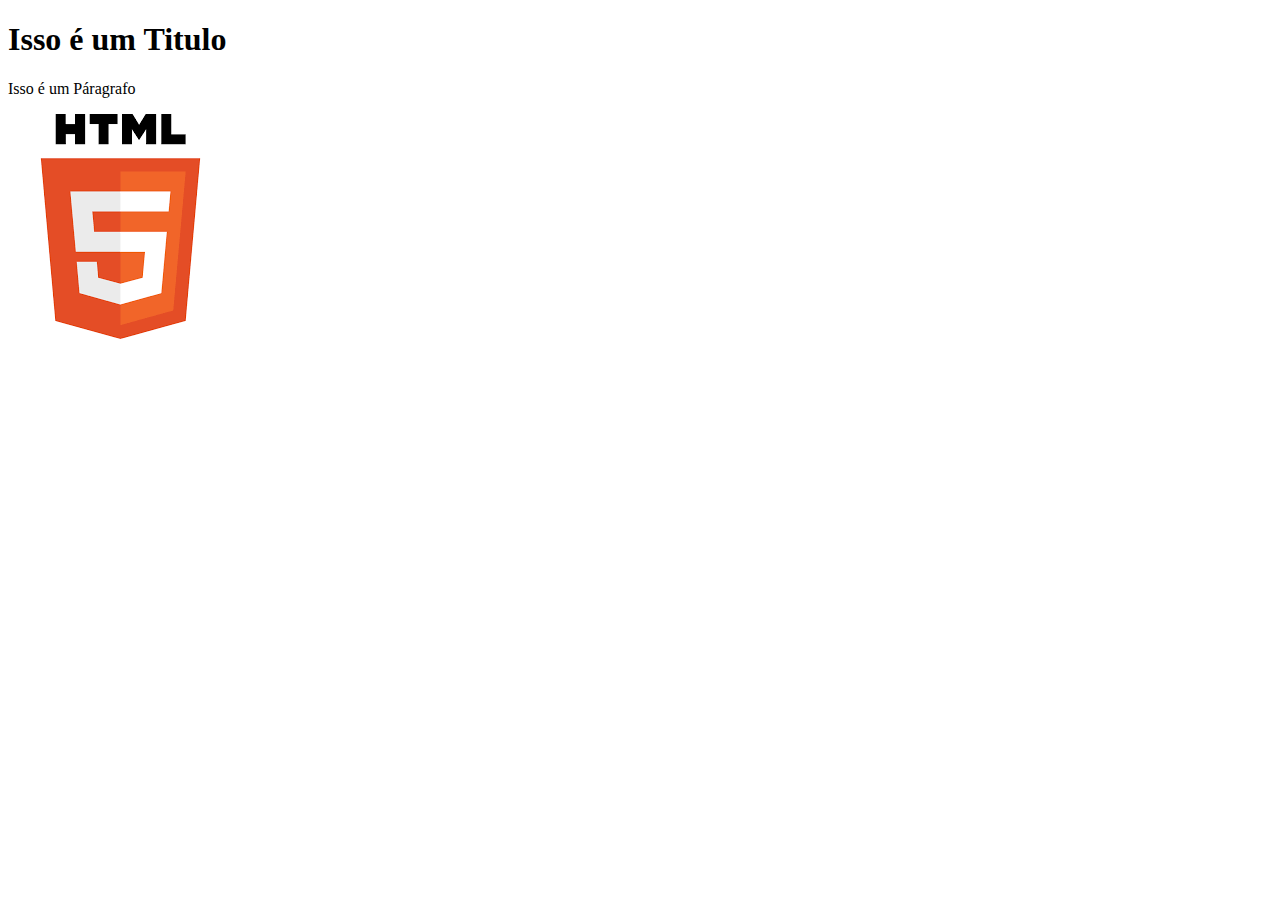
==== index.html @ 6734d07d "Construindo o corpo da página" ====
<!DOCTYPE html>
<html lang="en">
<head>
    <meta charset="UTF-8">
    <meta http-equiv="X-UA-Compatible" content="IE=edge">
    <meta name="viewport" content="width=device-width, initial-scale=1.0">
    <title>Ambiente de Desenvolvimento</title>
</head>
<body>
    <h1>Isso é um Titulo</h1>
    <p>Isso é um Páragrafo</p>
    <img src="./img/html.png" alt="Icone HTML">
</body>
</html>
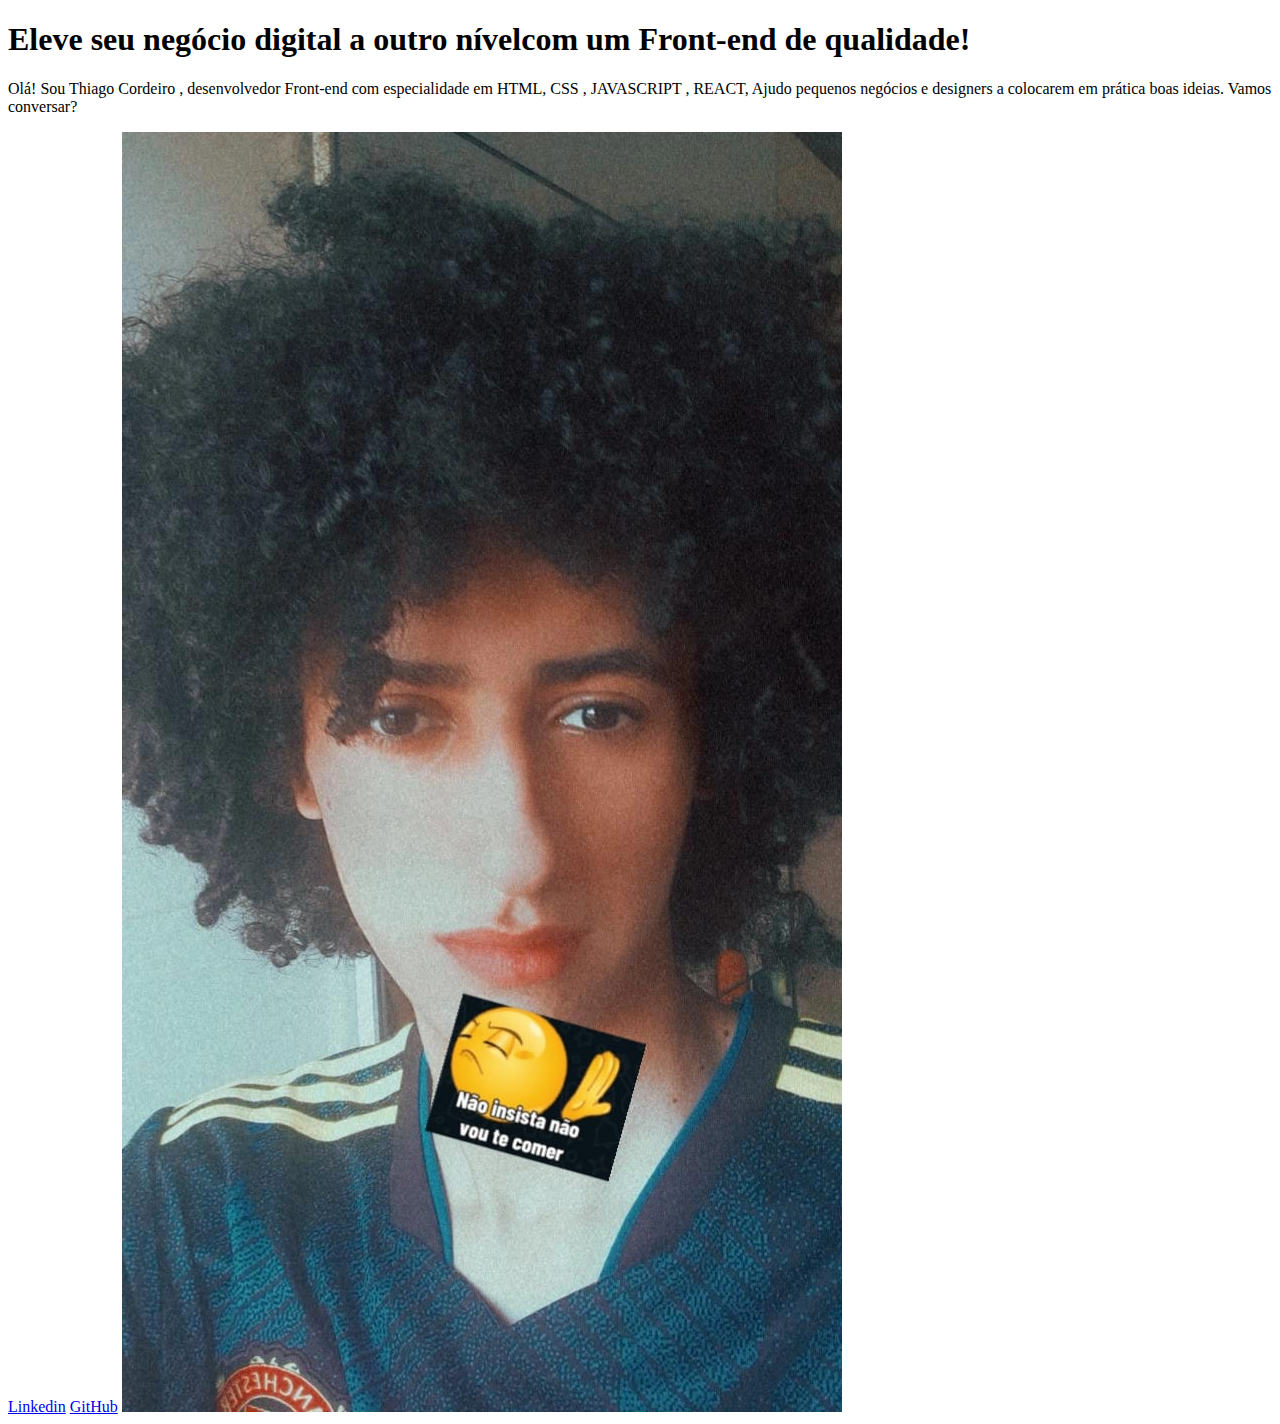
==== commit f60b014e: "Desenvolvendo o HTML" ====
--- a/index.html
+++ b/index.html
@@ -1,14 +1,25 @@
 <!DOCTYPE html>
-<html lang="en">
+<html lang="pt-br">
 <head>
     <meta charset="UTF-8">
     <meta http-equiv="X-UA-Compatible" content="IE=edge">
     <meta name="viewport" content="width=device-width, initial-scale=1.0">
-    <title>Ambiente de Desenvolvimento</title>
+    <link rel="stylesheet" href="./css/style.css">
+    <title>Portfolio</title>
 </head>
 <body>
-    <h1>Isso é um Titulo</h1>
-    <p>Isso é um Páragrafo</p>
-    <img src="./img/html.png" alt="Icone HTML">
+    <header>
+
+    </header>
+    <main> 
+        <h1>Eleve seu negócio digital a outro nível<strong>com um Front-end de qualidade!</strong></h1>
+        <p>Olá! Sou Thiago Cordeiro , desenvolvedor Front-end com especialidade em HTML, CSS , JAVASCRIPT , REACT, Ajudo pequenos negócios e   designers a colocarem em prática boas ideias. Vamos conversar?</p>
+        <a href="https://www.linkedin.com/in/thiagocordeirodantas/">Linkedin</a>
+        <a href="https://github.com/thiagocordeirodantass">GitHub</a>
+        <img src="./img/eu1.jpg" alt="Foto do Thiago Cordeiro">
+    </main>
+    <footer>
+
+    </footer>
 </body>
 </html>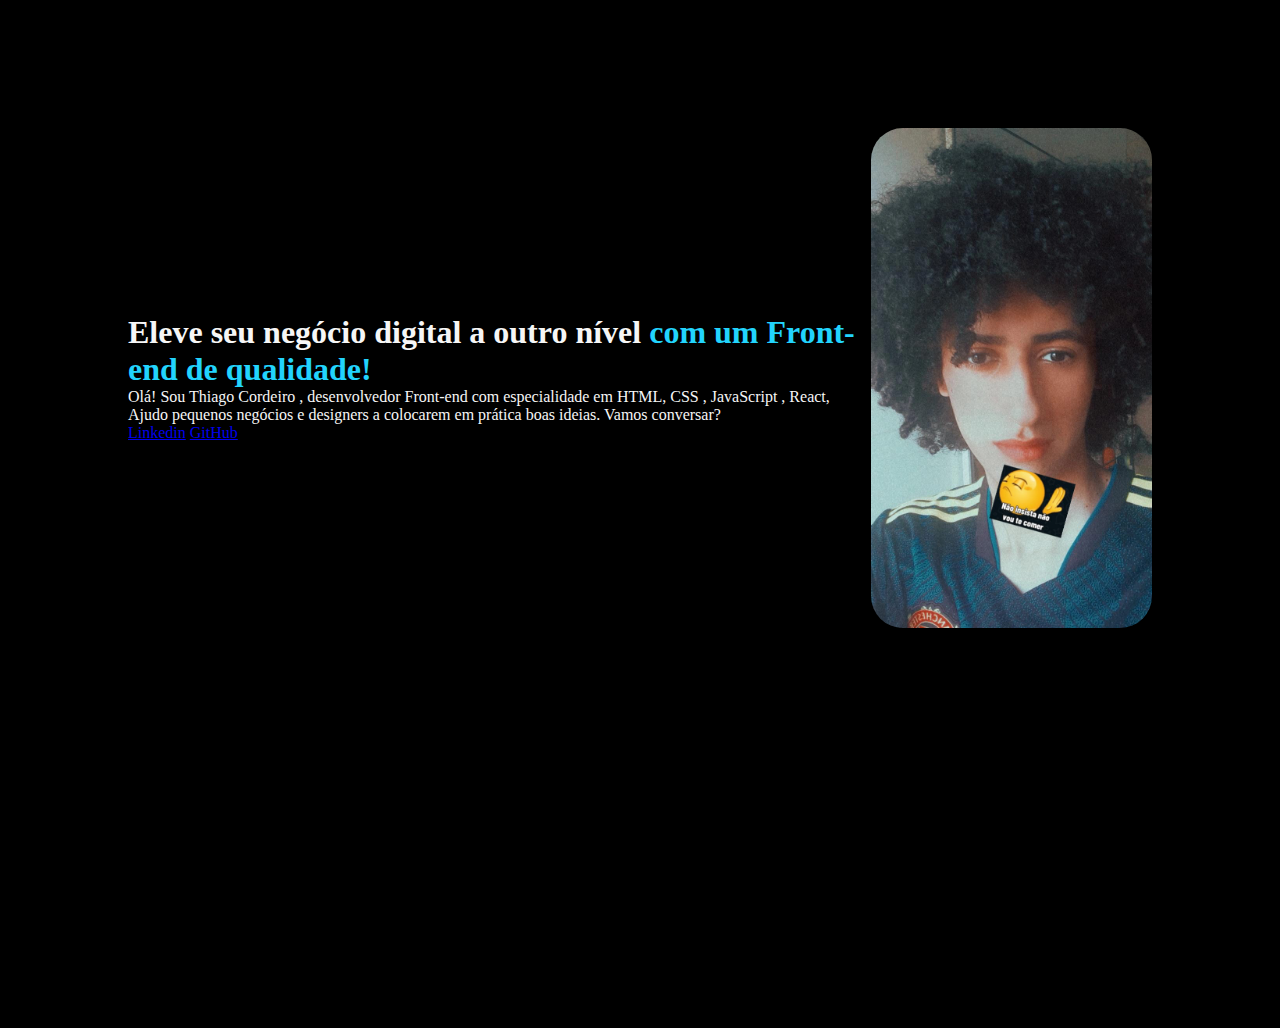
==== commit 1644a7b1: "alinhando o conteúdo" ====
--- a/index.html
+++ b/index.html
@@ -11,12 +11,14 @@
     <header>
 
     </header>
-    <main> 
-        <h1>Eleve seu negócio digital a outro nível<strong>com um Front-end de qualidade!</strong></h1>
-        <p>Olá! Sou Thiago Cordeiro , desenvolvedor Front-end com especialidade em HTML, CSS , JAVASCRIPT , REACT, Ajudo pequenos negócios e   designers a colocarem em prática boas ideias. Vamos conversar?</p>
-        <a href="https://www.linkedin.com/in/thiagocordeirodantas/">Linkedin</a>
-        <a href="https://github.com/thiagocordeirodantass">GitHub</a>
-        <img src="./img/eu1.jpg" alt="Foto do Thiago Cordeiro">
+    <main class="apresentacao"> 
+        <section>
+            <h1>Eleve seu negócio digital a outro nível<strong class="destaque-titulo"> com um Front-end de qualidade!</strong></h1>
+            <p>Olá! Sou Thiago Cordeiro , desenvolvedor Front-end com especialidade em HTML, CSS , JavaScript , React, Ajudo pequenos negócios e   designers a colocarem em prática boas ideias. Vamos conversar?</p>
+            <a href="https://www.linkedin.com/in/thiagocordeirodantas/">Linkedin</a>
+            <a href="https://github.com/thiagocordeirodantass">GitHub</a>
+    </section>
+        <img class="imagem-thiago" src="./img/eu1.jpg" alt="Foto do Thiago">
     </main>
     <footer>
 
--- a/css/style.css
+++ b/css/style.css
@@ -0,0 +1,28 @@
+* {
+    padding: 0;
+    margin: 0;
+}
+
+body {
+    height: 100vh;
+    background-color: #000000;
+    color: #F6F6F6;
+    box-sizing: border-box;
+}
+
+.imagem-thiago {
+    width: 350px;
+    border-radius: 2em;
+    height: 500px;
+}
+
+.apresentacao {
+    display: flex;
+    align-items: center;
+    justify-content: space-between;
+    margin: 10%;
+}
+
+.destaque-titulo {
+    color: #22D4FD;
+}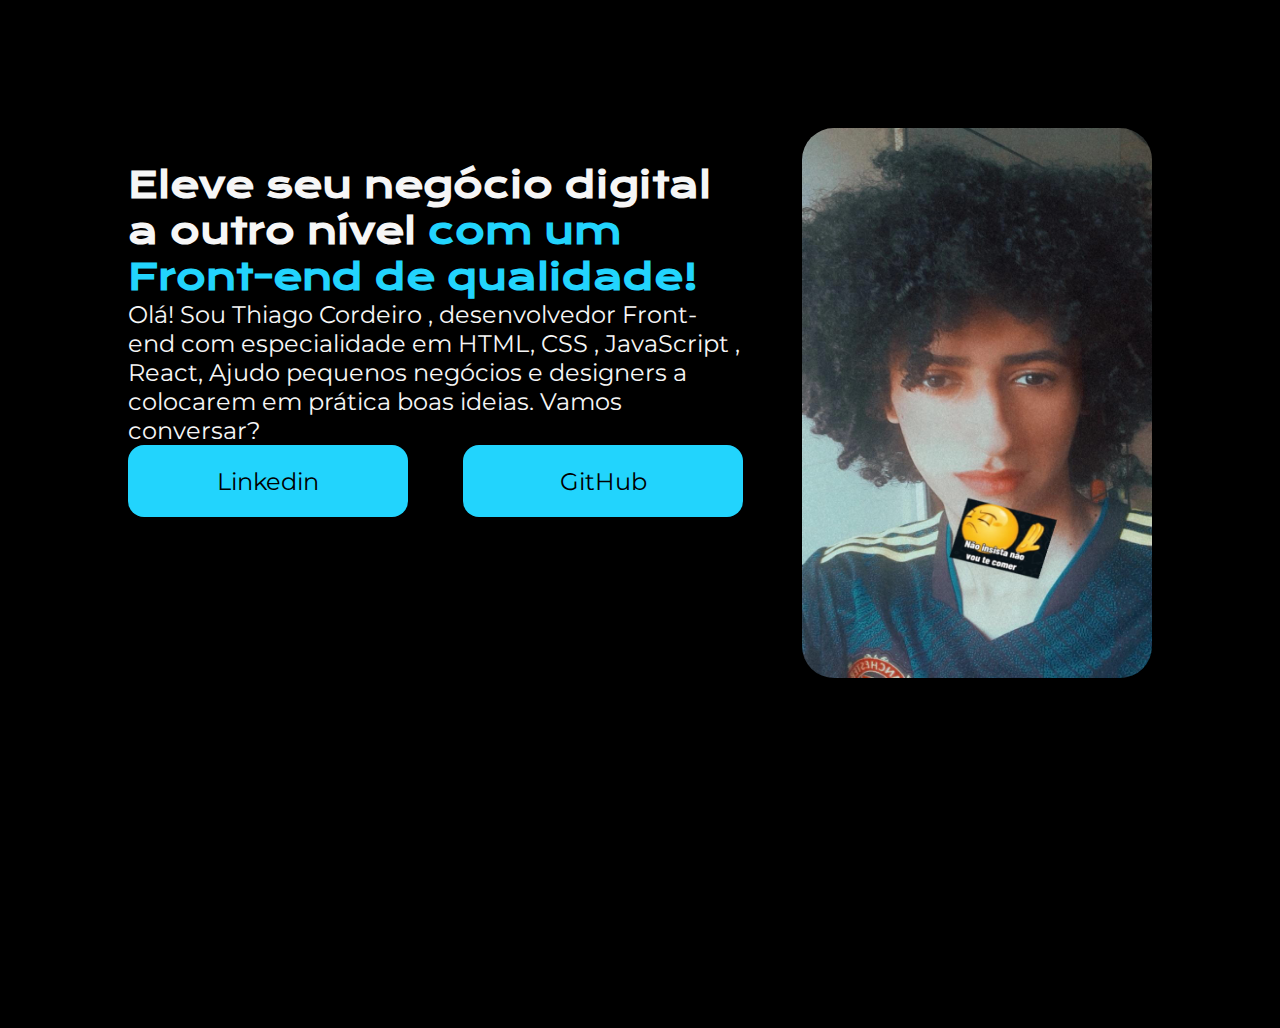
==== commit f80f8854: "criando os botoes" ====
--- a/index.html
+++ b/index.html
@@ -12,11 +12,13 @@
 
     </header>
     <main class="apresentacao"> 
-        <section>
-            <h1>Eleve seu negócio digital a outro nível<strong class="destaque-titulo"> com um Front-end de qualidade!</strong></h1>
-            <p>Olá! Sou Thiago Cordeiro , desenvolvedor Front-end com especialidade em HTML, CSS , JavaScript , React, Ajudo pequenos negócios e   designers a colocarem em prática boas ideias. Vamos conversar?</p>
-            <a href="https://www.linkedin.com/in/thiagocordeirodantas/">Linkedin</a>
-            <a href="https://github.com/thiagocordeirodantass">GitHub</a>
+        <section class="apresentacao__conteudo">
+            <h1 class="apresentacao__conteudo__titulo">Eleve seu negócio digital a outro nível<strong class="apresentacao__destaque__titulo"> com um Front-end de qualidade!</strong></h1>
+            <p class="apresentacao__conteudo__texto">Olá! Sou Thiago Cordeiro , desenvolvedor Front-end com especialidade em HTML, CSS , JavaScript , React, Ajudo pequenos negócios e   designers a colocarem em prática boas ideias. Vamos conversar?</p>
+            <div class="apresentacao__links">
+                <a class="apresentacao__botao" href="https://www.linkedin.com/in/thiagocordeirodantas/">Linkedin</a>
+                <a class="apresentacao__botao"  href="https://github.com/thiagocordeirodantass">GitHub</a>
+            </div>
     </section>
         <img class="imagem-thiago" src="./img/eu1.jpg" alt="Foto do Thiago">
     </main>
--- a/css/style.css
+++ b/css/style.css
@@ -1,7 +1,11 @@
+@import url('https://fonts.googleapis.com/css2?family=Krona+One&family=Montserrat&display=swap');
+
 * {
     padding: 0;
     margin: 0;
 }
+
+  
 
 body {
     height: 100vh;
@@ -13,7 +17,7 @@
 .imagem-thiago {
     width: 350px;
     border-radius: 2em;
-    height: 500px;
+    height: 550px;
 }
 
 .apresentacao {
@@ -23,6 +27,40 @@
     margin: 10%;
 }
 
-.destaque-titulo {
+.apresentacao__destaque__titulo {
     color: #22D4FD;
+}
+
+
+.apresentacao__conteudo  {
+    width: 615px;
+    height: 482px;
+}
+
+.apresentacao__conteudo__titulo {
+    font-size: 36px;
+    font-family: 'Krona One', sans-serif;
+    
+}
+
+.apresentacao__conteudo__texto {
+    font-size: 24px;
+    font-family: 'Montserrat', sans-serif;
+}
+
+.apresentacao__links {
+    display: flex;
+    justify-content: space-between;
+}
+
+.apresentacao__botao {
+    background-color: #22D4FD;
+    width: 280px;
+    border-radius: 16px;
+    text-align: center;
+    font-size: 24px;
+    color: #000000;
+    text-decoration: none;
+    padding: 21.5px  0;
+    font-family: 'Montserrat', sans-serif;
 }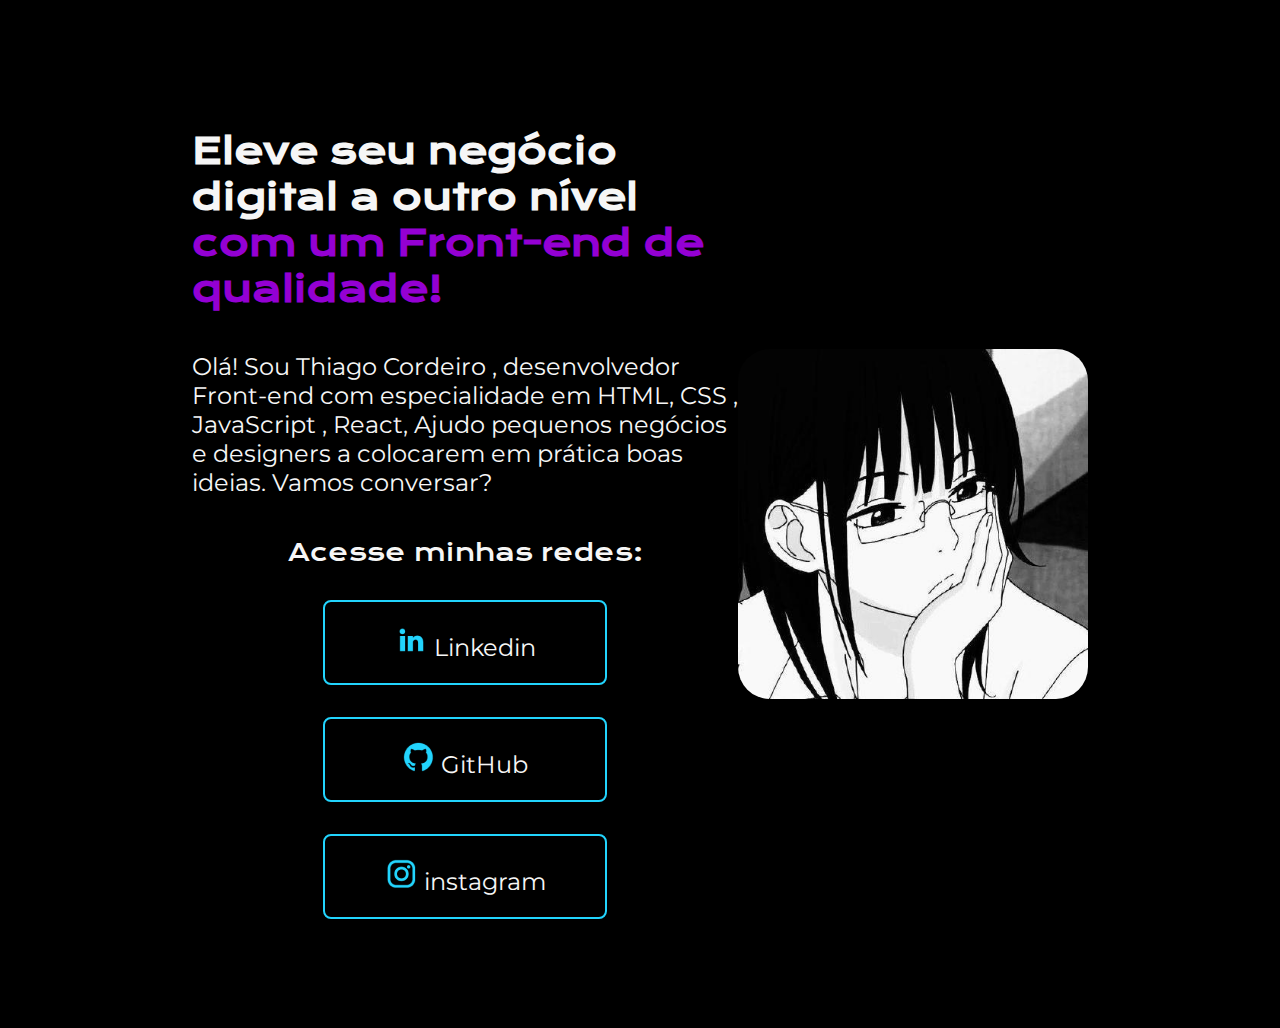
==== commit e362c389: "colocando icones das redes sociais" ====
--- a/index.html
+++ b/index.html
@@ -16,11 +16,19 @@
             <h1 class="apresentacao__conteudo__titulo">Eleve seu negócio digital a outro nível<strong class="apresentacao__destaque__titulo"> com um Front-end de qualidade!</strong></h1>
             <p class="apresentacao__conteudo__texto">Olá! Sou Thiago Cordeiro , desenvolvedor Front-end com especialidade em HTML, CSS , JavaScript , React, Ajudo pequenos negócios e   designers a colocarem em prática boas ideias. Vamos conversar?</p>
             <div class="apresentacao__links">
-                <a class="apresentacao__botao" href="https://www.linkedin.com/in/thiagocordeirodantas/">Linkedin</a>
-                <a class="apresentacao__botao"  href="https://github.com/thiagocordeirodantass">GitHub</a>
+                <h2 class="apresentacao__links__subtitulo">Acesse minhas redes:</h2>
+                <a class="apresentacao__botao" href="https://www.linkedin.com/in/thiagocordeirodantas/">
+                    <img src="./assets/icons/linkedin.png" alt="Icone Linkedin">
+                    Linkedin</a>
+                <a class="apresentacao__botao"  href="https://github.com/thiagocordeirodantass">
+                    <img src="./assets/icons/github.png" alt="Icone Github">
+                    GitHub</a>
+                    <a class="apresentacao__botao"  href="https://www.instagram.com/thiagocordeirozv/">
+                        <img src="./assets/icons/instagram.png" alt="Icone Instagram">
+                       instagram</a>
             </div>
     </section>
-        <img class="imagem-thiago" src="./img/eu1.jpg" alt="Foto do Thiago">
+        <img class="imagem-thiago" src="./assets/img/perfil.jpg" alt="Foto do Thiago">
     </main>
     <footer>
 
--- a/css/style.css
+++ b/css/style.css
@@ -17,24 +17,26 @@
 .imagem-thiago {
     width: 350px;
     border-radius: 2em;
-    height: 550px;
+   
 }
 
 .apresentacao {
+    margin: 10% 15%;
     display: flex;
     align-items: center;
     justify-content: space-between;
-    margin: 10%;
 }
 
 .apresentacao__destaque__titulo {
-    color: #22D4FD;
+    color: #9400D3;
 }
 
 
 .apresentacao__conteudo  {
     width: 615px;
-    height: 482px;
+    display: flex;
+    flex-direction: column;
+    gap: 40px;
 }
 
 .apresentacao__conteudo__titulo {
@@ -48,19 +50,29 @@
     font-family: 'Montserrat', sans-serif;
 }
 
+.apresentacao__links__subtitulo {
+    font-family: 'Krona One', sans-serif;
+    font-weight: 400;
+    font-size: 24px;
+}
+
 .apresentacao__links {
     display: flex;
     justify-content: space-between;
+    flex-direction: column;
+    align-items: center;
+    gap: 32px;
 }
 
 .apresentacao__botao {
-    background-color: #22D4FD;
+    background-color: #000000;  
     width: 280px;
-    border-radius: 16px;
+    border-radius: 8px;
     text-align: center;
     font-size: 24px;
-    color: #000000;
+    color: #F6F6F6;
     text-decoration: none;
     padding: 21.5px  0;
     font-family: 'Montserrat', sans-serif;
-}+    border: 2px solid #22D4FD;
+}
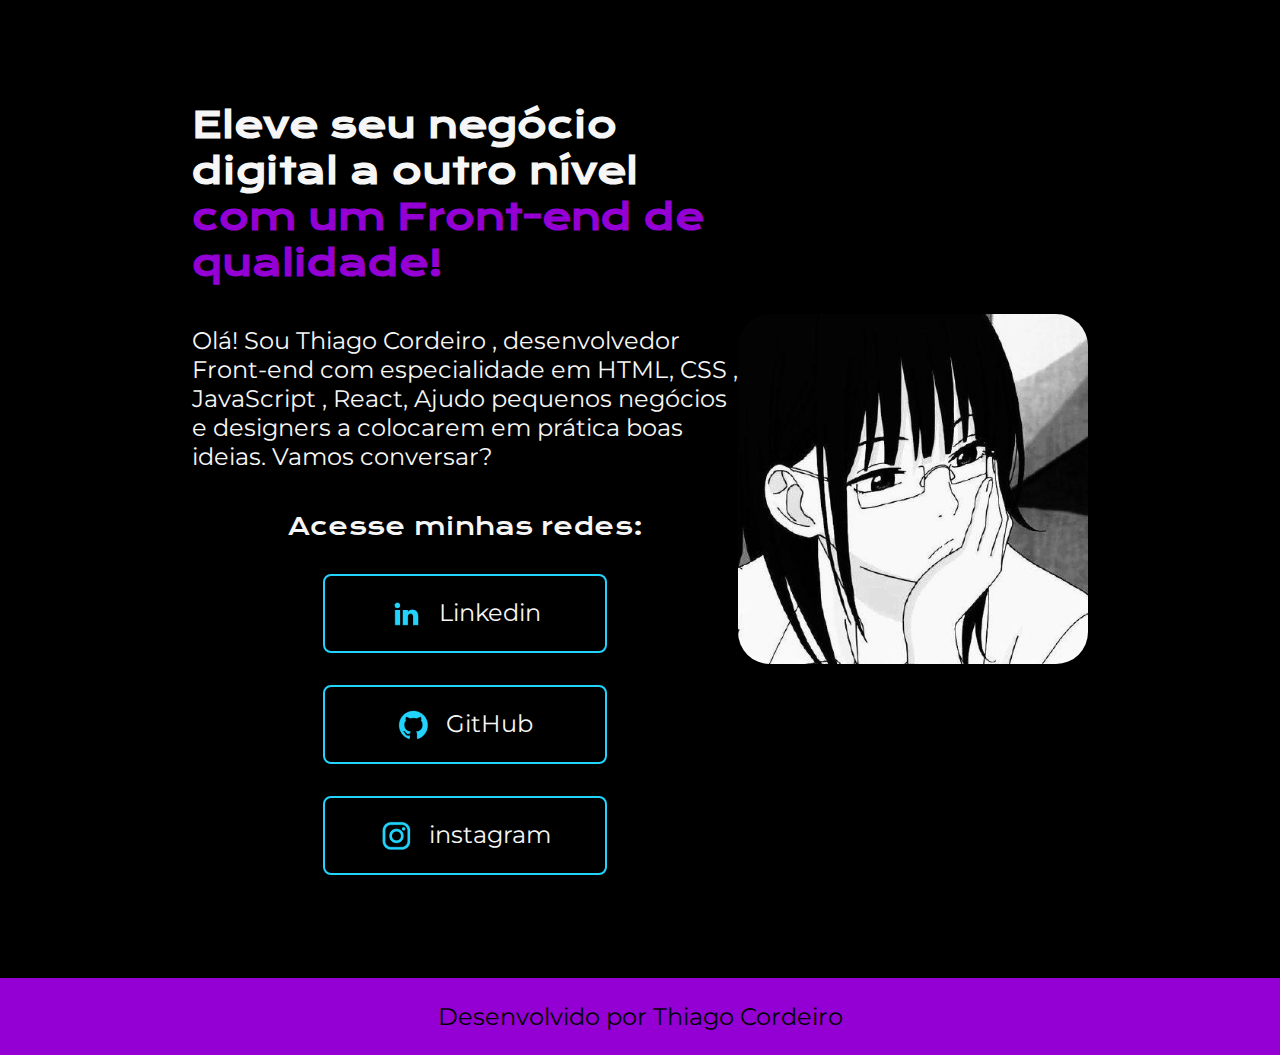
==== commit cc0797aa: "desenvolvendo o footer" ====
--- a/index.html
+++ b/index.html
@@ -30,8 +30,8 @@
     </section>
         <img class="imagem-thiago" src="./assets/img/perfil.jpg" alt="Foto do Thiago">
     </main>
-    <footer>
-
+    <footer class="rodape">
+        <p>Desenvolvido por Thiago Cordeiro</p>
     </footer>
 </body>
 </html>--- a/css/style.css
+++ b/css/style.css
@@ -8,7 +8,7 @@
   
 
 body {
-    height: 100vh;
+  
     background-color: #000000;
     color: #F6F6F6;
     box-sizing: border-box;
@@ -21,7 +21,7 @@
 }
 
 .apresentacao {
-    margin: 10% 15%;
+    padding: 8% 15%;
     display: flex;
     align-items: center;
     justify-content: space-between;
@@ -65,8 +65,11 @@
 }
 
 .apresentacao__botao {
+    display: flex;
+   justify-content: center;
     background-color: #000000;  
     width: 280px;
+    gap: 16px;
     border-radius: 8px;
     text-align: center;
     font-size: 24px;
@@ -76,3 +79,18 @@
     font-family: 'Montserrat', sans-serif;
     border: 2px solid #22D4FD;
 }
+
+.apresentacao__botao:hover {
+    background-color: #272727;
+    color: #22D4FD;
+}
+
+.rodape {
+    font-family: 'Montserrat', sans-serif;
+    text-align: center;
+    color: #000000;
+    background-color: #9400D3;
+    padding: 24px;
+    font-weight: 400;
+    font-size: 24px;
+}